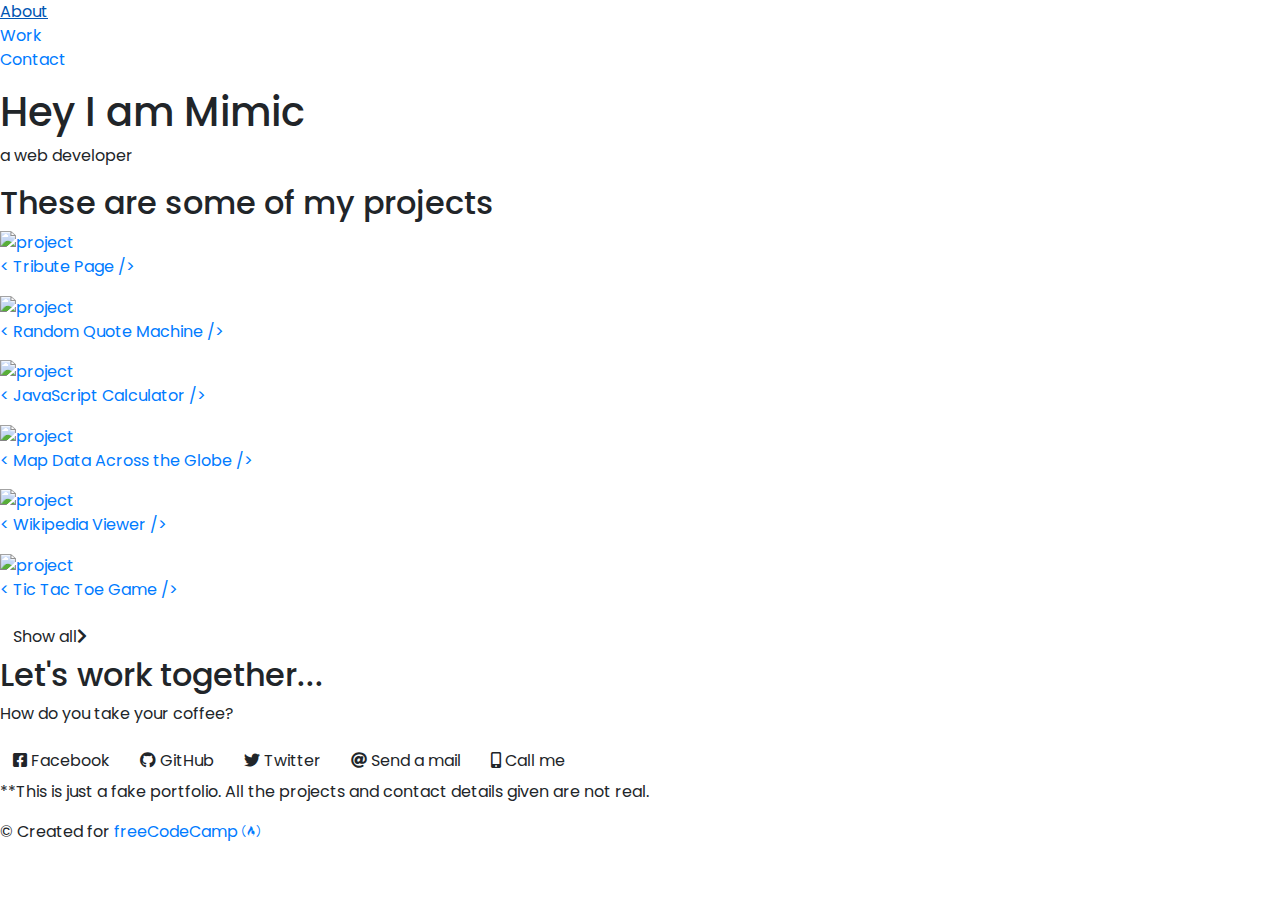
==== Portfolio page/index.html @ cb63dd16 "Created portfolio html" ====
<!DOCTYPE html>
<html lang="en">
<head>
    <meta charset="UTF-8">
    <meta name="viewport" content="width=device-width, initial-scale=1.0">
    <meta http-equiv="X-UA-Compatible" content="ie=edge">
    <title>Profile Page</title>
    <link rel="stylesheet" href="https://cdnjs.cloudflare.com/ajax/libs/font-awesome/5.11.2/css/all.min.css">
    <link href="https://fonts.googleapis.com/css?family=Open+Sans&display=swap" rel="stylesheet">
    <link href="https://fonts.googleapis.com/css?family=Poppins&display=swap" rel="stylesheet">
    <link rel="stylesheet" href="https://stackpath.bootstrapcdn.com/bootstrap/4.4.1/css/bootstrap.min.css"
        integrity="sha384-Vkoo8x4CGsO3+Hhxv8T/Q5PaXtkKtu6ug5TOeNV6gBiFeWPGFN9MuhOf23Q9Ifjh" crossorigin="anonymous">
    <link rel="stylesheet" type="text/css" media="screen" href="style.css">
</head>
<body>
    <nav id="navbar" class="nav">
        <ul class="nav-list">
            <li>
                <a href="#welcome-section">About</a>
            </li>
            <li>
                <a href="#projects">Work</a>
            </li>
            <li>
                <a href="#contact">Contact</a>
            </li>
        </ul>
    </nav>
    <section id="welcome-section" class="welcome-section">
        <h1>Hey I am Mimic</h1>
        <p>a web developer</p>
    </section> 
    <section id="projects" class="projects-section">
        <h2 class="projects-section-header">These are some of my projects</h2>
        <div class="projects-grid">
            <a href="https://codepen.io/freeCodeCamp/full/zNqgVx" target="_blank" class="project project-tile">
                <img class="project-image"
                    src="https://raw.githubusercontent.com/freeCodeCamp/cdn/master/build/testable-projects-fcc/images/tribute.jpg"
                    alt="project">
                <p class="project-title">
                    <span class="code">&lt;</span>
                    Tribute Page
                    <span class="code">/&gt;</span>
                </p>
            </a>
            <a href="https://codepen.io/freeCodeCamp/full/qRZeGZ" target="_blank" class="project project-tile">
                <img class="project-image"
                    src="https://raw.githubusercontent.com/freeCodeCamp/cdn/master/build/testable-projects-fcc/images/random-quote-machine.png"
                    alt="project">
                <p class="project-title">
                    <span class="code">&lt;</span>
                    Random Quote Machine
                    <span class="code">/&gt;</span>
                </p>
            </a>
            <a href="https://codepen.io/freeCodeCamp/full/wgGVVX" target="_blank" class="project project-tile">
                <img class="project-image"
                    src="https://raw.githubusercontent.com/freeCodeCamp/cdn/master/build/testable-projects-fcc/images/calc.png"
                    alt="project">
                <p class="project-title">
                    <span class="code">&lt;</span>
                    JavaScript Calculator
                    <span class="code">/&gt;</span>
                </p>
            </a>
            <a href="https://codepen.io/freeCodeCamp/full/mVEJag" target="_blank" class="project project-tile">
                <img class="project-image"
                    src="https://raw.githubusercontent.com/freeCodeCamp/cdn/master/build/testable-projects-fcc/images/map.jpg"
                    alt="project">
                <p class="project-title">
                    <span class="code">&lt;</span>
                    Map Data Across the Globe
                    <span class="code">/&gt;</span>
                </p>
            </a>
            <a href="https://codepen.io/freeCodeCamp/full/wGqEga" target="_blank" class="project project-tile">
                <img class="project-image"
                    src="https://raw.githubusercontent.com/freeCodeCamp/cdn/master/build/testable-projects-fcc/images/wiki.png"
                    alt="project">
                <p class="project-title">
                    <span class="code">&lt;</span>
                    Wikipedia Viewer
                    <span class="code">/&gt;</span>
                </p>
            </a>
            <a href="https://codepen.io/freeCodeCamp/full/KzXQgy" target="_blank" class="project project-tile">
                <img class="project-image"
                    src="https://raw.githubusercontent.com/freeCodeCamp/cdn/master/build/testable-projects-fcc/images/tic-tac-toe.png"
                    alt="project">
                <p class="project-title">
                    <span class="code">&lt;</span>
                    Tic Tac Toe Game
                    <span class="code">/&gt;</span>
                </p>
            </a>
        </div>
        <a href="https://codepen.io/FreeCodeCamp/" class="btn btn-show-all" target="_blank">Show all<i
                class="fas fa-chevron-right"></i></a>
    </section> 
    <section id="contact" class="contact-section">
        <div class="contact-section-header">
            <h2>Let's work together...</h2>
            <p>How do you take your coffee?</p>
        </div>
        <div class="contact-links">
            <a href="https://facebook.com/freecodecamp" target="_blank" class="btn contact-details"><i
                    class="fab fa-facebook-square"></i> Facebook</a>
            <a id="profile-link" href="https://github.com/freecodecamp" target="_blank" class="btn contact-details"><i
                    class="fab fa-github"></i> GitHub</a>
            <a href="https://twitter.com/freecodecamp" target="_blank" class="btn contact-details"><i
                    class="fab fa-twitter"></i> Twitter</a>
            <a href="mailto:example@example.com" class="btn contact-details"><i class="fas fa-at"></i> Send a mail</a>
            <a href="tel:555-555-5555" class="btn contact-details"><i class="fas fa-mobile-alt"></i> Call me</a>
        </div>
    </section>
    <footer>
        <p>
            **This is just a fake portfolio. All the projects and contact details given
            are not real.
        </p>
        <p>
            © Created for
            <a href="https://www.freecodecamp.com/" target="_blank">freeCodeCamp <i class="fab fa-free-code-camp"></i></a>
        </p>
    </footer>
    <script src="https://code.jquery.com/jquery-3.4.1.slim.min.js"
        integrity="sha384-J6qa4849blE2+poT4WnyKhv5vZF5SrPo0iEjwBvKU7imGFAV0wwj1yYfoRSJoZ+n"
        crossorigin="anonymous"></script>
    <script src="https://cdn.jsdelivr.net/npm/popper.js@1.16.0/dist/umd/popper.min.js"
        integrity="sha384-Q6E9RHvbIyZFJoft+2mJbHaEWldlvI9IOYy5n3zV9zzTtmI3UksdQRVvoxMfooAo"
        crossorigin="anonymous"></script>
    <script src="https://stackpath.bootstrapcdn.com/bootstrap/4.4.1/js/bootstrap.min.js"
        integrity="sha384-wfSDF2E50Y2D1uUdj0O3uMBJnjuUD4Ih7YwaYd1iqfktj0Uod8GCExl3Og8ifwB6"
        crossorigin="anonymous"></script>
    <script src="main.js"></script>
</body>
</html>
---- Portfolio page/style.css ----
* {
    margin: 0;
    padding: 0;
    box-sizing: border-box;
}

body {
    font-family: 'Poppins', sans-serif;

}
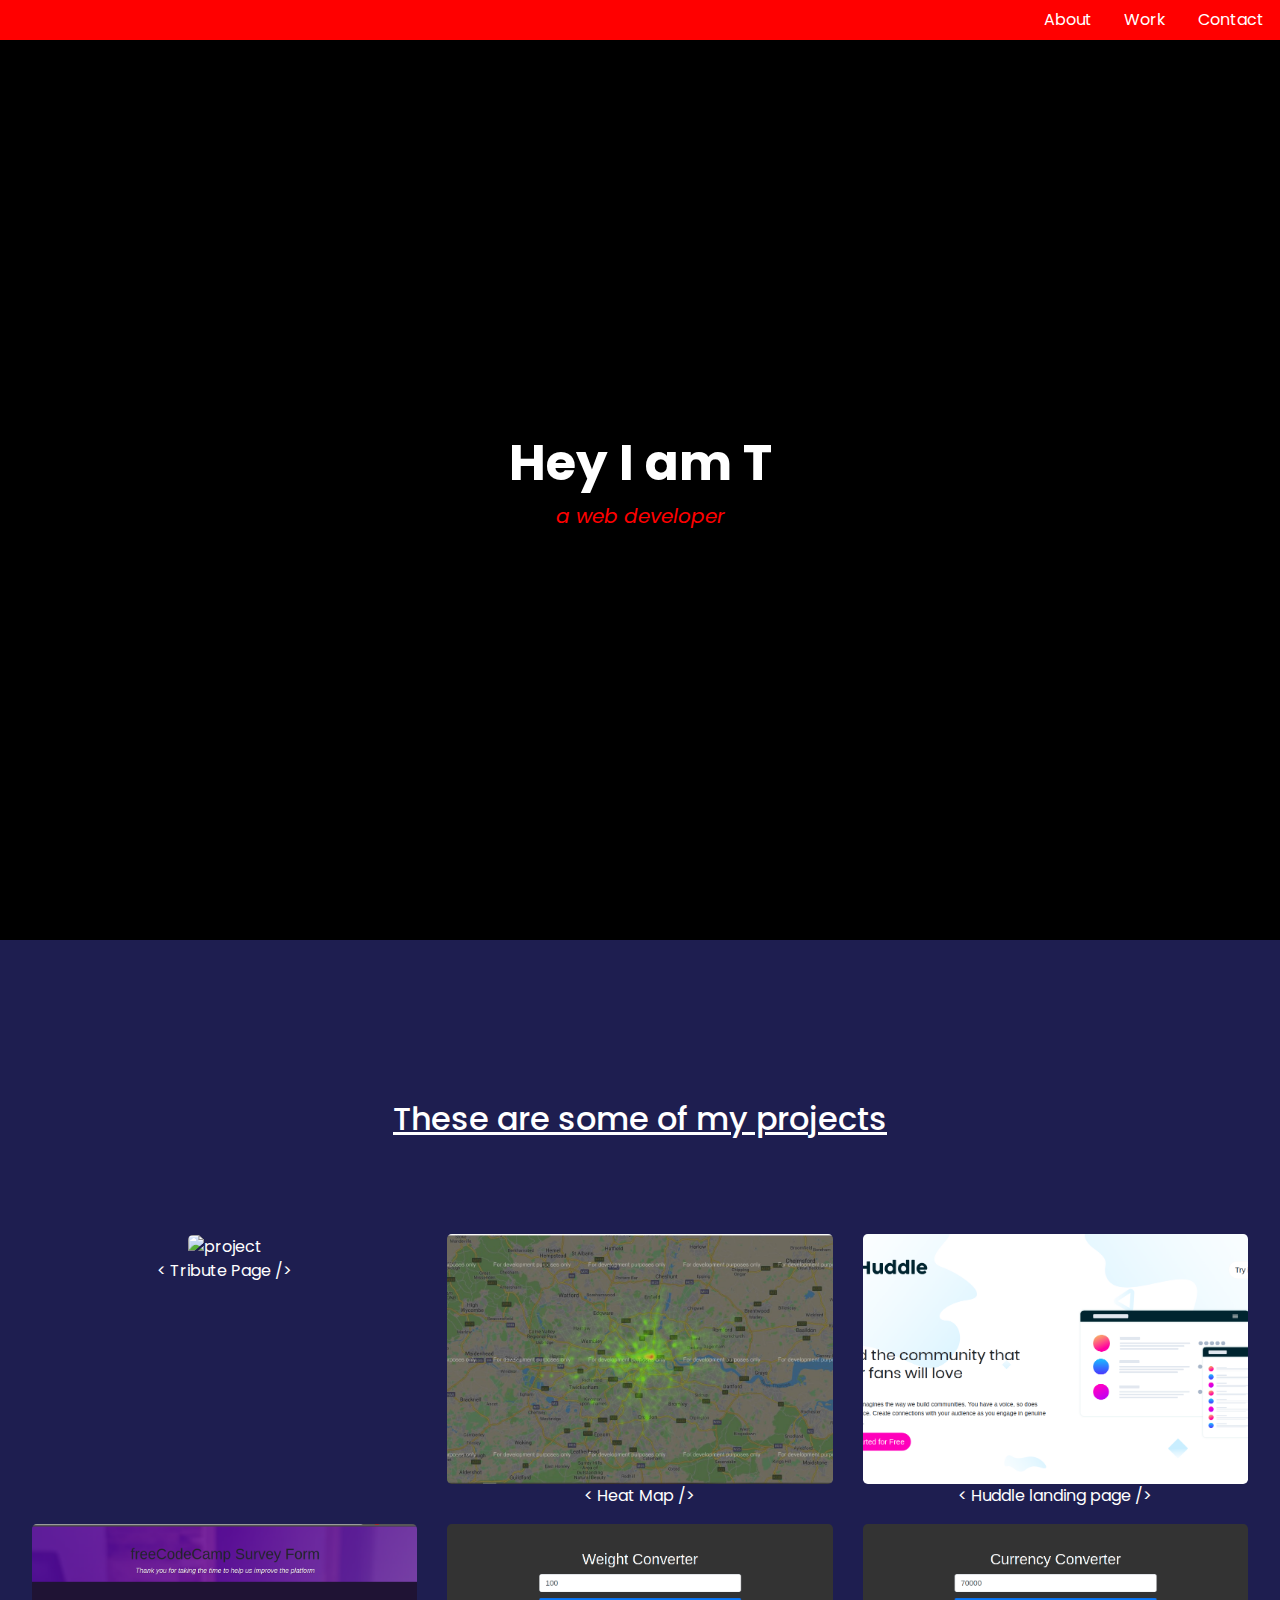
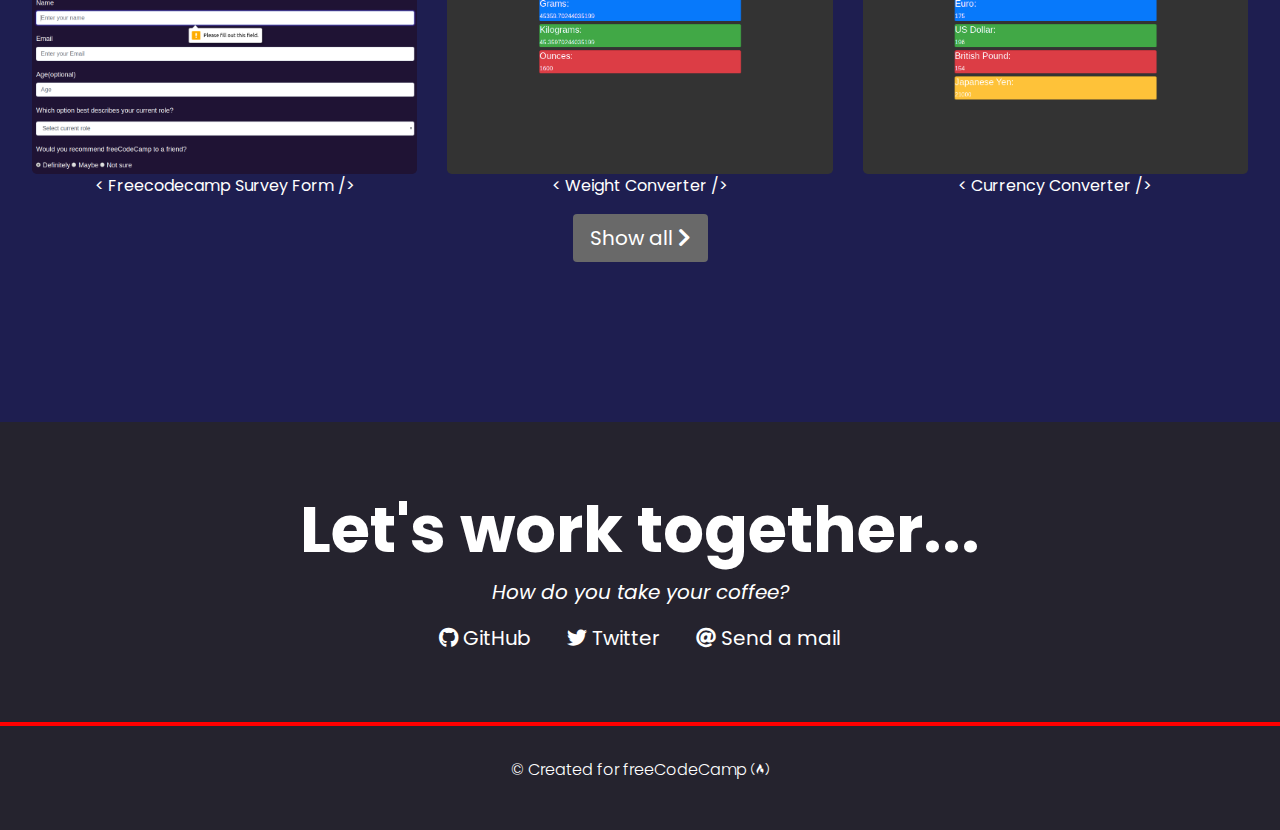
==== commit 712a3fee: "Added images and completed the project" ====
--- a/Portfolio page/index.html
+++ b/Portfolio page/index.html
@@ -13,88 +13,102 @@
     <link rel="stylesheet" type="text/css" media="screen" href="style.css">
 </head>
 <body>
-    <nav id="navbar" class="nav">
-        <ul class="nav-list">
-            <li>
-                <a href="#welcome-section">About</a>
+    <nav id="navbar">
+        <ul class="nav justify-content-end">
+            <li class="nav-item">
+                <a class="nav-link" href="#welcome-section">About</a>
             </li>
-            <li>
-                <a href="#projects">Work</a>
+            <li class="nav-item">
+                <a class="nav-link" href="#projects">Work</a>
             </li>
-            <li>
-                <a href="#contact">Contact</a>
+            <li class="nav-item">
+                <a class="nav-link" href="#contact">Contact</a>
             </li>
         </ul>
     </nav>
     <section id="welcome-section" class="welcome-section">
-        <h1>Hey I am Mimic</h1>
+        <h1>Hey I am T</h1>
         <p>a web developer</p>
     </section> 
     <section id="projects" class="projects-section">
         <h2 class="projects-section-header">These are some of my projects</h2>
-        <div class="projects-grid">
-            <a href="https://codepen.io/freeCodeCamp/full/zNqgVx" target="_blank" class="project project-tile">
-                <img class="project-image"
-                    src="https://raw.githubusercontent.com/freeCodeCamp/cdn/master/build/testable-projects-fcc/images/tribute.jpg"
-                    alt="project">
-                <p class="project-title">
-                    <span class="code">&lt;</span>
-                    Tribute Page
-                    <span class="code">/&gt;</span>
-                </p>
-            </a>
-            <a href="https://codepen.io/freeCodeCamp/full/qRZeGZ" target="_blank" class="project project-tile">
-                <img class="project-image"
-                    src="https://raw.githubusercontent.com/freeCodeCamp/cdn/master/build/testable-projects-fcc/images/random-quote-machine.png"
-                    alt="project">
-                <p class="project-title">
-                    <span class="code">&lt;</span>
-                    Random Quote Machine
-                    <span class="code">/&gt;</span>
-                </p>
-            </a>
-            <a href="https://codepen.io/freeCodeCamp/full/wgGVVX" target="_blank" class="project project-tile">
-                <img class="project-image"
-                    src="https://raw.githubusercontent.com/freeCodeCamp/cdn/master/build/testable-projects-fcc/images/calc.png"
-                    alt="project">
-                <p class="project-title">
-                    <span class="code">&lt;</span>
-                    JavaScript Calculator
-                    <span class="code">/&gt;</span>
-                </p>
-            </a>
-            <a href="https://codepen.io/freeCodeCamp/full/mVEJag" target="_blank" class="project project-tile">
-                <img class="project-image"
-                    src="https://raw.githubusercontent.com/freeCodeCamp/cdn/master/build/testable-projects-fcc/images/map.jpg"
-                    alt="project">
-                <p class="project-title">
-                    <span class="code">&lt;</span>
-                    Map Data Across the Globe
-                    <span class="code">/&gt;</span>
-                </p>
-            </a>
-            <a href="https://codepen.io/freeCodeCamp/full/wGqEga" target="_blank" class="project project-tile">
-                <img class="project-image"
-                    src="https://raw.githubusercontent.com/freeCodeCamp/cdn/master/build/testable-projects-fcc/images/wiki.png"
-                    alt="project">
-                <p class="project-title">
-                    <span class="code">&lt;</span>
-                    Wikipedia Viewer
-                    <span class="code">/&gt;</span>
-                </p>
-            </a>
-            <a href="https://codepen.io/freeCodeCamp/full/KzXQgy" target="_blank" class="project project-tile">
-                <img class="project-image"
-                    src="https://raw.githubusercontent.com/freeCodeCamp/cdn/master/build/testable-projects-fcc/images/tic-tac-toe.png"
-                    alt="project">
-                <p class="project-title">
-                    <span class="code">&lt;</span>
-                    Tic Tac Toe Game
-                    <span class="code">/&gt;</span>
-                </p>
-            </a>
+        <div class="row">
+            <div class="col-md-4">
+                <a href="https://github.com/ToluAkin/legendary-invention/tree/master/Tribute%20Page" target="_blank" class="project project-tile">
+                    <img class="project-image rounded-lg"
+                        src="https://raw.githubusercontent.com/freeCodeCamp/cdn/master/build/testable-projects-fcc/images/tribute.jpg"
+                        alt="project">
+                    <p class="project-title">
+                        <span class="code">&lt;</span>
+                        Tribute Page
+                        <span class="code">/&gt;</span>
+                    </p>
+                </a>
+            </div>
+            <div class="col-md-4">
+                <a href="https://github.com/ToluAkin/improved-octo-dollop" target="_blank" class="project project-tile">
+                    <img class="project-image rounded-lg"
+                        src="images/heat-map.jpg"
+                        alt="project">
+                    <p class="project-title">
+                        <span class="code">&lt;</span>
+                        Heat Map
+                        <span class="code">/&gt;</span>
+                    </p>
+                </a>
+            </div>
+            <div class="col-md-4">
+                <a href="https://github.com/ToluAkin/cautious-invention/tree/master/huddle-landing-page-945317-master" target="_blank" class="project project-tile">
+                    <img class="project-image rounded-lg"
+                        src="images/huddle-landing-page.png"
+                        alt="project">
+                    <p class="project-title">
+                        <span class="code">&lt;</span>
+                        Huddle landing page
+                        <span class="code">/&gt;</span>
+                    </p>
+                </a>
+            </div>
         </div>
-        <a href="https://codepen.io/FreeCodeCamp/" class="btn btn-show-all" target="_blank">Show all<i
+        <div class="row">
+            <div class="col-md-4">
+                <a href="https://github.com/ToluAkin/legendary-invention/tree/master/SurveyForm" target="_blank" class="project project-tile">
+                    <img class="project-image rounded-lg"
+                        src="images/survey-form.png"
+                        alt="project">
+                    <p class="project-title">
+                        <span class="code">&lt;</span>
+                        Freecodecamp Survey Form
+                        <span class="code">/&gt;</span>
+                    </p>
+                </a>
+            </div>
+            <div class="col-md-4">
+                <a href="https://github.com/ToluAkin/ideal-giggle/tree/master/Weight%20Converter" target="_blank" class="project project-tile">
+                    <img class="project-image rounded-lg"
+                        src="images/weight-converter.png"
+                        alt="project">
+                    <p class="project-title">
+                        <span class="code">&lt;</span>
+                        Weight Converter
+                        <span class="code">/&gt;</span>
+                    </p>
+                </a>
+            </div>
+            <div class="col-md-4">
+                <a href="https://github.com/ToluAkin/ideal-giggle/tree/master/Currency%20Converter" target="_blank" class="project project-tile">
+                    <img class="project-image rounded-lg"
+                        src="images/currency-converter.png"
+                        alt="project">
+                    <p class="project-title">
+                        <span class="code">&lt;</span>
+                        Currency Converter
+                        <span class="code">/&gt;</span>
+                    </p>
+                </a>
+            </div>
+        </div>
+        <a href="https://github.com/ToluAkin?tab=repositories" class="btn rounded" target="_blank">Show all <i
                 class="fas fa-chevron-right"></i></a>
     </section> 
     <section id="contact" class="contact-section">
@@ -103,21 +117,14 @@
             <p>How do you take your coffee?</p>
         </div>
         <div class="contact-links">
-            <a href="https://facebook.com/freecodecamp" target="_blank" class="btn contact-details"><i
-                    class="fab fa-facebook-square"></i> Facebook</a>
-            <a id="profile-link" href="https://github.com/freecodecamp" target="_blank" class="btn contact-details"><i
+            <a id="profile-link" href="https://github.com/ToluAkin" target="_blank" class="contact-details"><i
                     class="fab fa-github"></i> GitHub</a>
-            <a href="https://twitter.com/freecodecamp" target="_blank" class="btn contact-details"><i
+            <a href="https://twitter.com/toluwalase_akin" target="_blank" class="contact-details"><i
                     class="fab fa-twitter"></i> Twitter</a>
-            <a href="mailto:example@example.com" class="btn contact-details"><i class="fas fa-at"></i> Send a mail</a>
-            <a href="tel:555-555-5555" class="btn contact-details"><i class="fas fa-mobile-alt"></i> Call me</a>
+            <a href="mailto:toluwalaseakintoye@ymail.com" class="contact-details"><i class="fas fa-at"></i> Send a mail</a>
         </div>
     </section>
     <footer>
-        <p>
-            **This is just a fake portfolio. All the projects and contact details given
-            are not real.
-        </p>
         <p>
             © Created for
             <a href="https://www.freecodecamp.com/" target="_blank">freeCodeCamp <i class="fab fa-free-code-camp"></i></a>
--- a/Portfolio page/style.css
+++ b/Portfolio page/style.css
@@ -7,4 +7,109 @@
 body {
     font-family: 'Poppins', sans-serif;
 
+}
+
+a, a:hover {
+    text-decoration: none;
+    color:  white;
+}
+
+#navbar {
+    background-color: red;
+}
+
+.welcome-section {
+    display: flex;
+    flex-direction: column;
+    justify-content: center;
+    align-items: center;
+    width: 100%;
+    height: 100vh;
+    background-color: #000;
+}
+
+.welcome-section h1 {
+    font-weight: 700;
+    color: white;
+    font-size: 50px;
+}
+
+.welcome-section p {
+    color: red;
+    font-style: italic;
+    font-size: 20px;
+}
+
+.projects-section {
+    text-align: center;
+    padding: 10rem 2rem;
+    background-color: rgb(30, 30, 80);
+}
+
+.projects-section-header {
+    color: white;
+    margin: 0 auto 6rem auto;
+    text-decoration-line: underline;
+}
+
+img {
+    /* height: calc(100% - 6.8rem); */
+    width: 100%;
+    object-fit: cover;
+    height: 250px;
+}
+
+.btn {
+    color: white;
+    background-color: dimgrey;
+    font-size: 20px;
+    padding: .5rem 1rem;
+}
+
+.btn:hover {
+    color: lightgray;
+}
+
+.contact-section {
+    display: flex;
+    flex-direction: column;
+    justify-content: center;
+    align-items: center;
+    text-align: center;
+    height: 300px;
+    background-color: rgb(37, 35, 46);
+}
+
+.contact-section-header h2 {
+    color: white;
+    font-size: 4rem;
+    font-weight: 700;
+}
+
+.contact-section-header p {
+    color: white;
+    font-size: 20px;
+    font-style: italic;
+}
+
+.contact-details {
+    font-size: 20px;
+    padding: .5rem 1rem;
+}
+
+.contact-details:hover {
+    transform: translateY(8px);
+}
+
+footer {
+    font-weight: 300;
+    display: flex;
+    justify-content: space-evenly;
+    padding: 2rem;
+    background-color: rgb(37, 35, 46);
+    border-top: 4px solid red;
+}
+
+footer p {
+    color: white;
 }